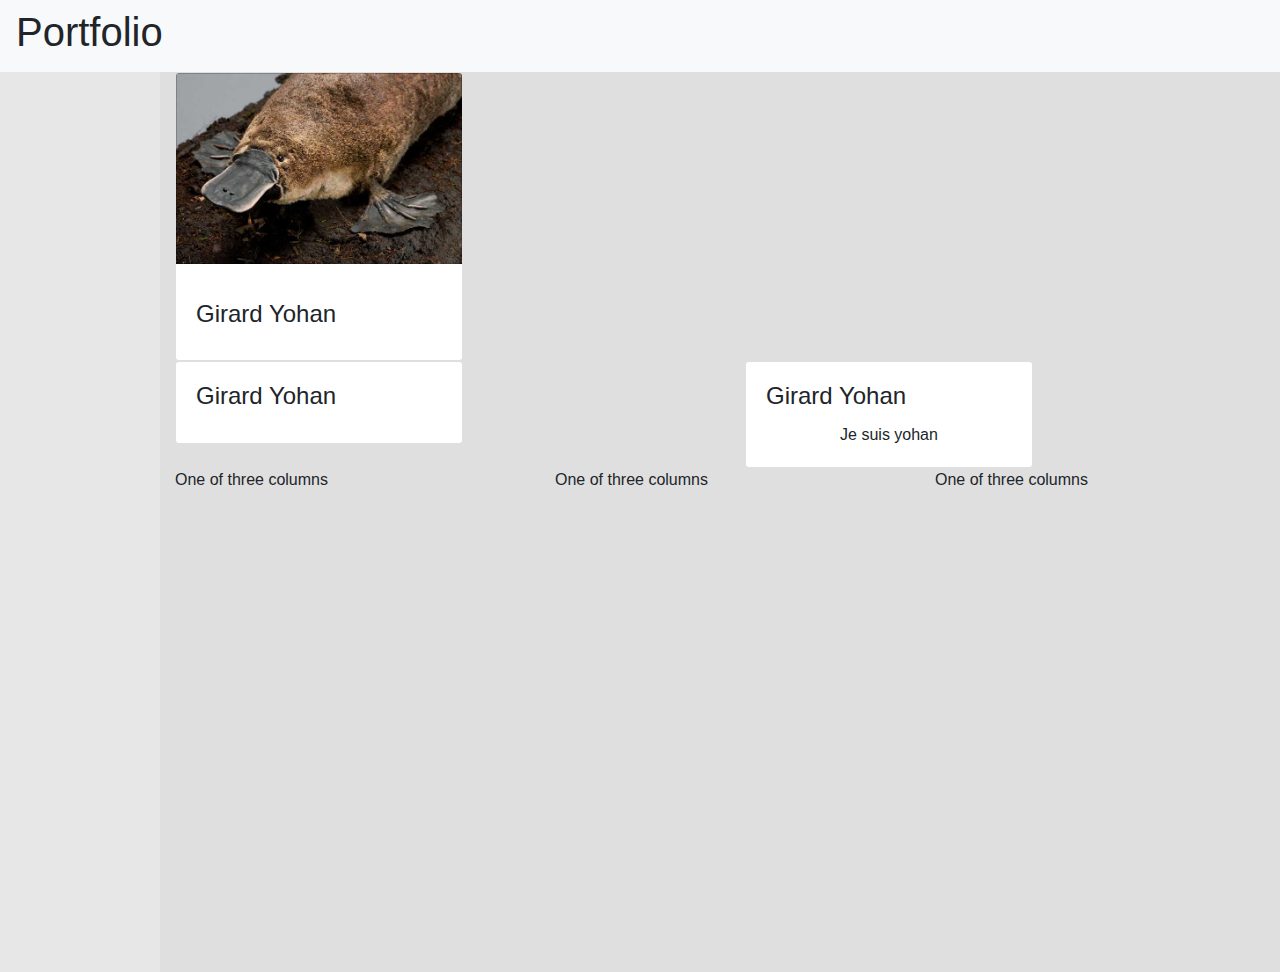
==== test.html @ 8f6987c0 "09/10/18 card+row" ====
<html lang="en">
<head>
    <meta charset="UTF-8">
    <meta name="viewport" content="width=device-width, initial-scale=1.0">
    <meta http-equiv="X-UA-Compatible" content="ie=edge">
    <link rel="stylesheet" type="text/css" href="assets/css/style.css">
    <script type="text/javascript" src="assets/js/script.js"></script>    
    <title>Portfolio</title>
</head>
<body>

    <nav class="navbar bg-light sticky-top">
        <h1>Portfolio</h1>
    </nav>
    <div class="container">    
        <div class="row">
            <div class="col-12">
                <div class="card" style="width: 18rem;" id="card-platypus">
                    <img class="card-img-top" src="assets/src/platypus.jpg" alt="platypus">
                    <div class="card-body">
                        <h4 class="card-title">Girard Yohan</h4>
                    </div>
                </div>        
            </div>
        </div>

        <div class="row justify-content-center">
                <div class="col">
                    <div class="card" style="width: 18rem;">
                        <div class="card-body">
                            <h4 class="card-title">Girard Yohan</h4>
                        </div>
                    </div>
                 </div>        
                <div class="col">
                    <div class="card" style="width: 18rem;">
                        <div class="card-body">
                            <h4 class="card-title">Girard Yohan</h4>
                            <p class="card-text">Je suis yohan</p>
                        </div>
                    </div>        
                </div>
        </div>
                <div class="row">
                    <div class="col-sm">
                      One of three columns
                    </div>
                    <div class="col-sm">
                      One of three columns
                    </div>
                    <div class="col-sm">
                      One of three columns
                    </div>
                  </div>
        </div>
</body>
</html>
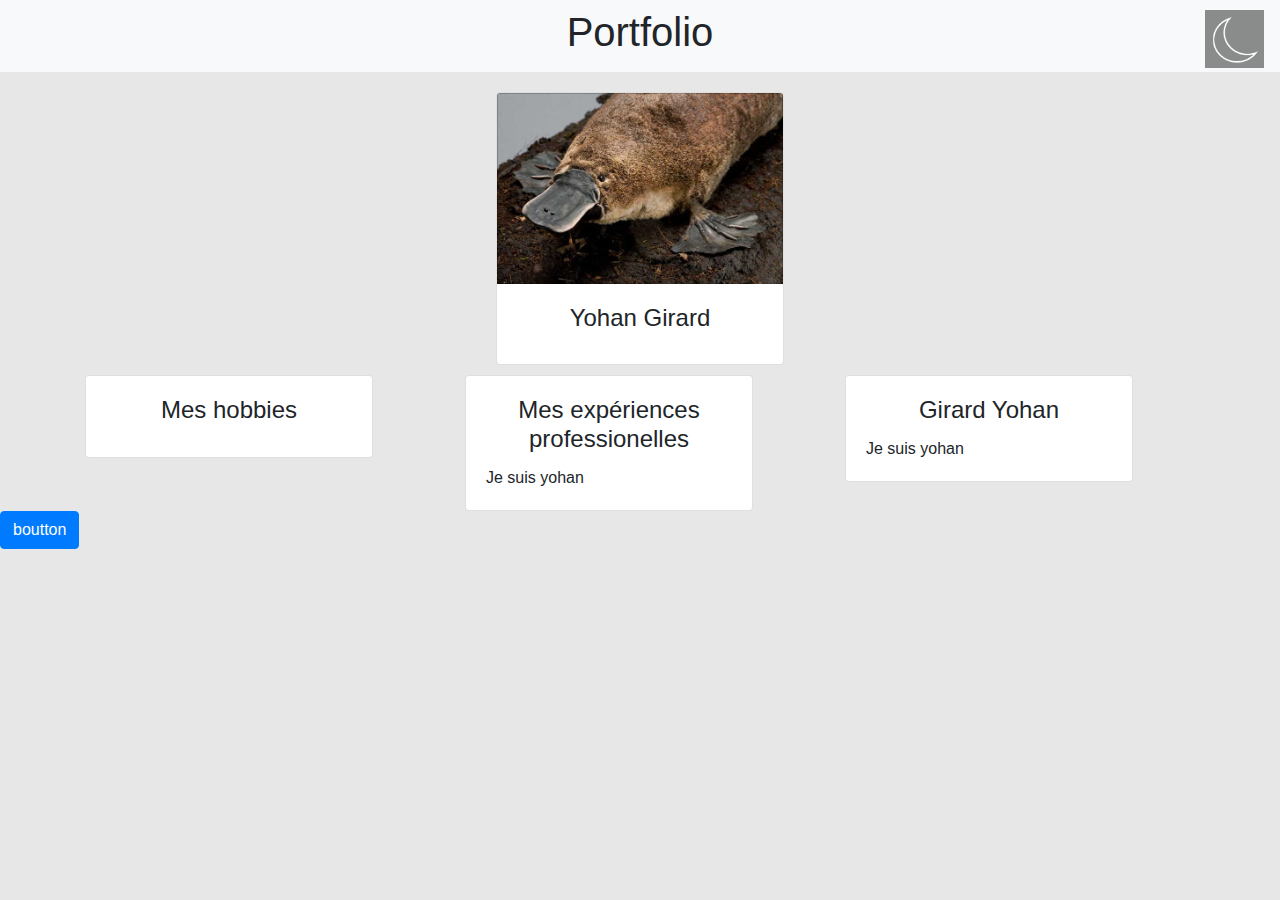
==== commit 98716b18: "tab color js +booststrap" ====
--- a/test.html
+++ b/test.html
@@ -4,13 +4,16 @@
     <meta name="viewport" content="width=device-width, initial-scale=1.0">
     <meta http-equiv="X-UA-Compatible" content="ie=edge">
     <link rel="stylesheet" type="text/css" href="assets/css/style.css">
+    <script type="text/javascript" src="node_modules/jquery/dist/jquery.min.js"></script>
     <script type="text/javascript" src="assets/js/script.js"></script>    
     <title>Portfolio</title>
 </head>
 <body>
-
     <nav class="navbar bg-light sticky-top">
-        <h1>Portfolio</h1>
+        <h1 id ="titre">Portfolio</h1>
+        <input type="image" class ="btn1" src="assets/src/lune.png " alt="lune" id="btn"value="button" onclick="setColor();">
+        <input type="image" class ="btn1" src="assets/src/soleil.png " alt="lune" id="btn2"value="button" onclick="setColor2();">
+        
     </nav>
     <div class="container">    
         <div class="row">
@@ -18,40 +21,37 @@
                 <div class="card" style="width: 18rem;" id="card-platypus">
                     <img class="card-img-top" src="assets/src/platypus.jpg" alt="platypus">
                     <div class="card-body">
-                        <h4 class="card-title">Girard Yohan</h4>
+                        <h4 class="card-title">Yohan Girard</h4>
                     </div>
                 </div>        
             </div>
         </div>
-
         <div class="row justify-content-center">
                 <div class="col">
                     <div class="card" style="width: 18rem;">
                         <div class="card-body">
-                            <h4 class="card-title">Girard Yohan</h4>
+                            <h4 class="card-title">Mes hobbies</h4>
                         </div>
                     </div>
                  </div>        
                 <div class="col">
                     <div class="card" style="width: 18rem;">
                         <div class="card-body">
-                            <h4 class="card-title">Girard Yohan</h4>
+                            <h4 class="card-title">Mes expériences professionelles</h4>
                             <p class="card-text">Je suis yohan</p>
                         </div>
                     </div>        
                 </div>
+                <div class="col">
+                        <div class="card" style="width: 18rem;">
+                            <div class="card-body">
+                                <h4 class="card-title">Girard Yohan</h4>
+                                <p class="card-text">Je suis yohan</p>
+                            </div>
+                        </div>        
+                    </div>
+            </div>
         </div>
-                <div class="row">
-                    <div class="col-sm">
-                      One of three columns
-                    </div>
-                    <div class="col-sm">
-                      One of three columns
-                    </div>
-                    <div class="col-sm">
-                      One of three columns
-                    </div>
-                  </div>
-        </div>
+        <a name="boutton" id="btn3" class="btn btn-primary" href="#" role="button" onclick="timeout()">boutton</a>
 </body>
 </html>